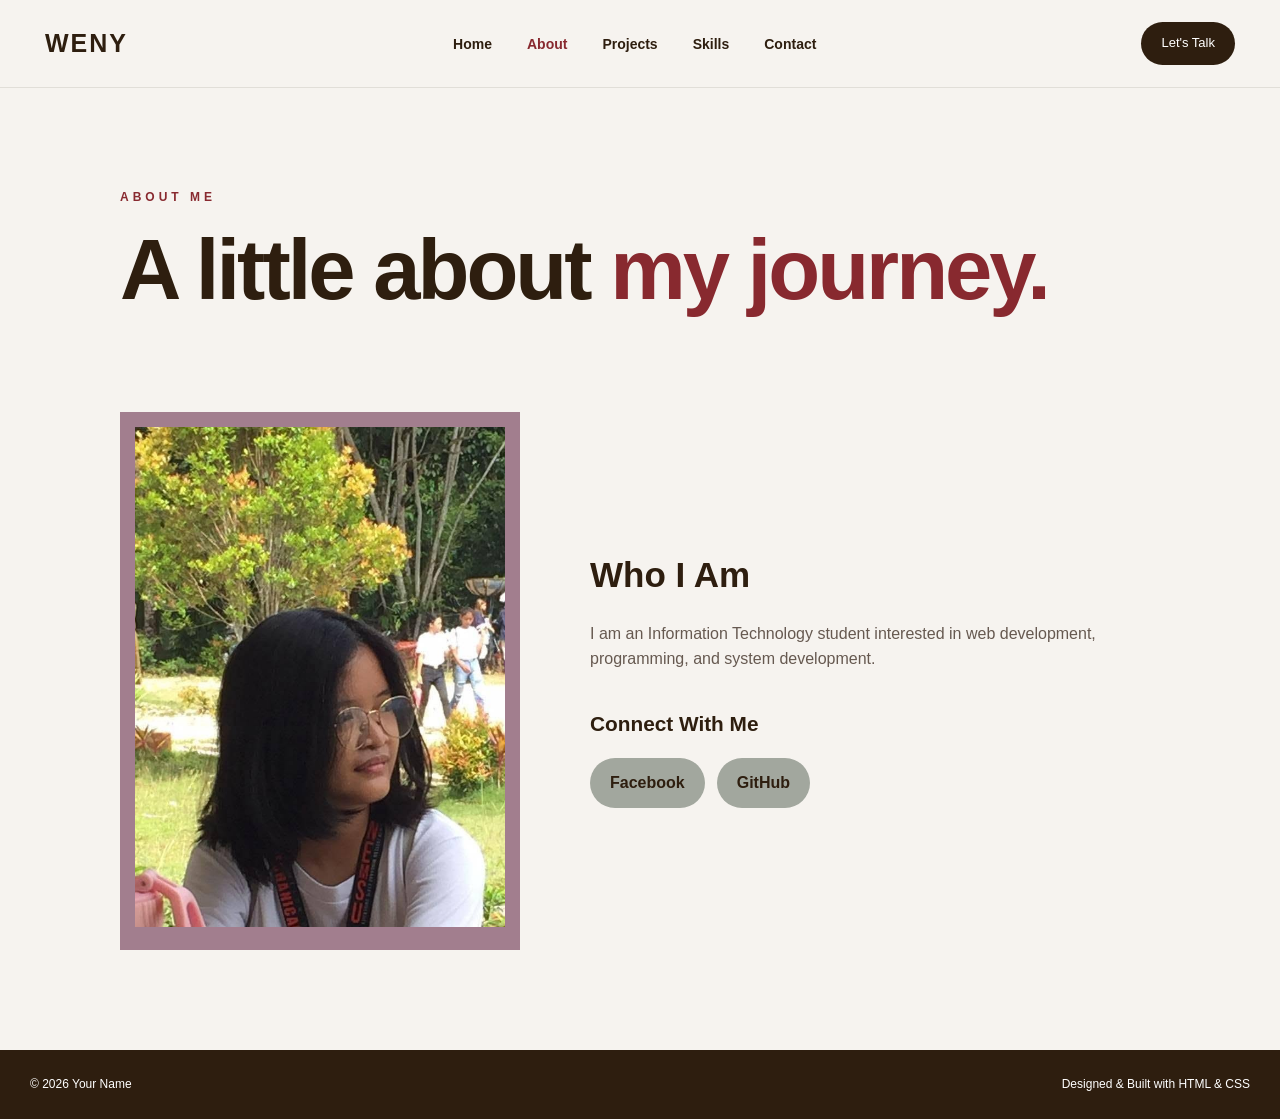
==== about.html @ 7ad093fd "Add files via upload" ====
<!DOCTYPE html>
<html lang="en">

<head>

    <meta charset="UTF-8">
    <meta name="viewport"
          content="width=device-width, initial-scale=1.0">

    <title>Portfolio | About</title>

    <link rel="stylesheet" href="css/style.css">
    <link rel="stylesheet"
      href="https://cdnjs.cloudflare.com/ajax/libs/font-awesome/6.5.1/css/all.min.css">
</head>

<body>

<header>

    <nav class="navbar">

        <a href="index.html" class="logo">
            WENY<span></span>
        </a>

        <ul class="nav-links">

            <li>
                <a href="index.html">Home</a>
            </li>

            <li>
                <a href="about.html" class="active">About</a>
            </li>

            <li>
                <a href="projects.html">Projects</a>
            </li>

            <li>
                <a href="skills.html">Skills</a>
            </li>

            <li>
                <a href="contact.html">Contact</a>
            </li>

        </ul>

        <a href="contact.html" class="nav-button">
            Let's Talk
        </a>

    </nav>

</header>


<main>

<section class="page-intro">

    <p>ABOUT ME</p>

    <h1>
        A little about
        <span>my journey.</span>
    </h1>

</section>


<section class="about-container">

    <div class="about-image">

        <img
            src="profile photo.jpg"
            alt="About Me"
        >

    </div>


<div class="about-content">

    <h2>Who I Am</h2>

    <p>
        I am an Information Technology student interested in
        web development, programming, and system development.
    </p>

    <div class="personal-info">
        <!-- Your personal information -->
    </div>

    <div class="social-links">
        <h3>Connect With Me</h3>

        <div class="social-icons">
            <a href="https://www.facebook.com/arwenxysha.asido/" target="_blank">
                Facebook
            </a>

            <a href="https://github.com/yourusername" target="_blank">
                GitHub
            </a>
        </div>
    </div>

</div>

</section>

</main>


<footer>

    <p>© 2026 Your Name</p>

    <p>Designed & Built with HTML & CSS</p>

</footer>

</body>
</html>
---- css/style.css ----
/* =====================================
   COLOR PALETTE
===================================== */

:root {

    --sage: #A2A79E;

    --mauve: #A27E8E;

    --brown: #A77464;

    --burgundy: #88292F;

    --dark: #2E1E0F;

    --cream: #F6F3EF;

    --white: #FFFFFF;

}


/* =====================================
   RESET
===================================== */

* {
    margin: 0;
    padding: 0;
    box-sizing: border-box;
}

html {
    scroll-behavior: smooth;
}

body {

    font-family:
        Arial,
        Helvetica,
        sans-serif;

    background: var(--cream);

    color: var(--dark);

    line-height: 1.6;
}

a {
    text-decoration: none;
    color: inherit;
}


/* =====================================
   NAVIGATION
===================================== */

header {

    width: 100%;

    background:
        rgba(246, 243, 239, 0.95);

    border-bottom:
        1px solid rgba(46, 30, 15, 0.1);

    position: sticky;

    top: 0;

    z-index: 1000;

}

.navbar {

    max-width: 1250px;

    margin: auto;

    padding:
        22px 30px;

    display: flex;

    justify-content:
        space-between;

    align-items: center;

}


.logo {

    font-size: 25px;

    font-weight: 900;

    letter-spacing: 2px;

}

.logo span {
    color: var(--burgundy);
}


.nav-links {

    display: flex;

    gap: 35px;

    list-style: none;

}

.nav-links a {

    font-size: 14px;

    font-weight: 600;

    color: var(--dark);

    transition: 0.3s;

}

.nav-links a:hover,
.nav-links a.active {

    color: var(--burgundy);

}


.nav-button {

    padding:
        11px 20px;

    background:
        var(--dark);

    color:
        var(--white);

    border-radius:
        30px;

    font-size:
        13px;

    transition:
        0.3s;

}

.nav-button:hover {
    background: var(--burgundy);
}


/* =====================================
   HERO
===================================== */

.hero {

    max-width:
        1250px;

    min-height:
        720px;

    margin:
        auto;

    padding:
        80px 30px;

    display:
        grid;

    grid-template-columns:
        1.1fr 0.9fr;

    align-items:
        center;

    gap:
        60px;

}


.small-title {

    color:
        var(--burgundy);

    font-size:
        13px;

    font-weight:
        bold;

    letter-spacing:
        4px;

    margin-bottom:
        20px;

}


.hero h1 {

    font-size:
        clamp(55px, 8vw, 100px);

    line-height:
        0.95;

    letter-spacing:
        -4px;

    margin-bottom:
        25px;

}


.hero h1 span {
    color:
        var(--burgundy);
}


.hero h2 {

    font-size:
        25px;

    font-weight:
        500;

    color:
        var(--brown);

    margin-bottom:
        20px;

}


.hero-description {

    max-width:
        580px;

    color:
        #665950;

    font-size:
        17px;

}


.hero-buttons {

    display:
        flex;

    gap:
        15px;

    margin-top:
        35px;

}


.primary-btn {

    background:
        var(--burgundy);

    color:
        var(--white);

    padding:
        14px 25px;

    border-radius:
        4px;

    font-weight:
        bold;

    transition:
        0.3s;

}

.primary-btn:hover {

    background:
        var(--dark);

    transform:
        translateY(-3px);

}


.secondary-btn {

    border:
        1px solid var(--dark);

    padding:
        13px 25px;

    border-radius:
        4px;

    font-weight:
        bold;

    transition:
        0.3s;

}

.secondary-btn:hover {

    background:
        var(--dark);

    color:
        var(--white);

}


.social-text {

    display:
        flex;

    gap:
        12px;

    margin-top:
        45px;

    color:
        #74665d;

    font-size:
        12px;

    text-transform:
        uppercase;

    letter-spacing:
        1px;

}


/* =====================================
   PROFILE
===================================== */

.hero-profile {

    position:
        relative;

    display:
        flex;

    justify-content:
        center;

    align-items:
        center;

}


.profile-frame {

    width:
        380px;

    height:
        480px;

    background:
        var(--sage);

    padding:
        18px;

    transform:
        rotate(3deg);

    position:
        relative;

    z-index:
        2;

}


.profile-frame img {

    width:
        100%;

    height:
        100%;

    object-fit:
        cover;

}


.decor {

    position:
        absolute;

    z-index:
        1;

}


.decor-one {

    width:
        170px;

    height:
        170px;

    background:
        var(--mauve);

    border-radius:
        50%;

    top:
        -40px;

    right:
        0;

}


.decor-two {

    width:
        120px;

    height:
        120px;

    background:
        var(--brown);

    bottom:
        -40px;

    left:
        20px;

    border-radius:
        20px;

}


.profile-label {

    position:
        absolute;

    z-index:
        3;

    right:
        -30px;

    bottom:
        40px;

    background:
        var(--dark);

    color:
        var(--white);

    padding:
        18px 25px;

    display:
        flex;

    align-items:
        center;

    gap:
        15px;

}


.profile-label span {

    font-size:
        25px;

    color:
        var(--mauve);

}


.profile-label p {

    font-size:
        12px;

    text-transform:
        uppercase;

    letter-spacing:
        1px;

}


/* =====================================
   INTRO SECTION
===================================== */

.intro-section {

    background:
        var(--sage);

    padding:
        100px 30px;

}


.section-title {

    max-width:
        1100px;

    margin:
        auto auto 50px;

}


.section-title p,
.section-label {

    color:
        var(--burgundy);

    font-size:
        12px;

    font-weight:
        bold;

    letter-spacing:
        3px;

    margin-bottom:
        15px;

}


.section-title h2 {

    max-width:
        700px;

    font-size:
        45px;

    line-height:
        1.1;

}


.section-title h2 span {

    color:
        var(--burgundy);

}


.service-grid {

    max-width:
        1100px;

    margin:
        auto;

    display:
        grid;

    grid-template-columns:
        repeat(3, 1fr);

    gap:
        20px;

}


.service-card {

    background:
        var(--cream);

    padding:
        35px;

    min-height:
        300px;

    border:
        1px solid rgba(46, 30, 15, 0.1);

    transition:
        0.3s;

}


.service-card:hover {

    transform:
        translateY(-8px);

}


.service-card.featured {

    background:
        var(--burgundy);

    color:
        var(--white);

}


.service-number {

    font-size:
        13px;

    color:
        var(--brown);

    font-weight:
        bold;

    margin-bottom:
        60px;

}


.featured .service-number {
    color:
        var(--mauve);
}


.service-card h3 {

    font-size:
        25px;

    margin-bottom:
        15px;

}


.service-card p {

    color:
        #6c5e55;

    margin-bottom:
        30px;

}


.featured p {
    color:
        #eee5e3;
}


.service-card a {

    color:
        var(--burgundy);

    font-weight:
        bold;

    font-size:
        13px;

}


.featured a {
    color:
        var(--white);
}


/* =====================================
   PAGE INTRO
===================================== */

.page-intro {

    max-width:
        1100px;

    margin:
        auto;

    padding:
        100px 30px 70px;

}


.page-intro p {

    color:
        var(--burgundy);

    font-size:
        12px;

    letter-spacing:
        4px;

    font-weight:
        bold;

}


.page-intro h1 {

    font-size:
        clamp(50px, 8vw, 85px);

    line-height:
        1;

    letter-spacing:
        -3px;

    margin-top:
        20px;

}


.page-intro h1 span {

    color:
        var(--burgundy);

}


/* =====================================
   ABOUT
===================================== */

.about-container {

    max-width:
        1100px;

    margin:
        auto;

    padding:
        30px 30px 100px;

    display:
        grid;

    grid-template-columns:
        400px 1fr;

    gap:
        70px;

    align-items:
        center;

}


.about-image {

    background:
        var(--mauve);

    padding:
        15px;

}


.about-image img {

    width:
        100%;

    height:
        500px;

    object-fit:
        cover;

}


.about-content h2 {

    font-size:
        35px;

    line-height:
        1.2;

    margin-bottom:
        25px;

}


.about-content > p:not(.section-label) {

    color:
        #665950;

    margin-bottom:
        15px;

}


.about-details {

    display:
        grid;

    grid-template-columns:
        repeat(2, 1fr);

    gap:
        20px;

    margin-top:
        35px;

}


.about-details strong {

    color:
        var(--burgundy);

    font-size:
        12px;

    text-transform:
        uppercase;

}


.about-details p {

    font-size:
        14px;

}

/* Social Media Links */
.social-links {
    margin-top: 35px;
    text-align: left;
}

.social-links h3 {
    color: #2E1E0F;
    margin-bottom: 18px;
    font-size: 1.3rem;
}

.social-icons {
    display: flex;
    justify-content: flex-start;
    align-items: center;
    flex-wrap: wrap;
    gap: 12px;
}

.social-icons a {
    text-decoration: none;
    color: #2E1E0F;
    background: #A2A79E;
    padding: 12px 20px;
    border-radius: 30px;
    font-weight: 600;
    transition: 0.3s ease;
}

.social-icons a:hover {
    background: #88292F;
    color: white;
    transform: translateY(-3px);
}
/* =====================================
   PROJECTS
===================================== */

.project-grid {

    max-width:
        1100px;

    margin:
        auto;

    padding:
        20px 30px 100px;

    display:
        grid;

    grid-template-columns:
        repeat(2, 1fr);

    gap:
        20px;

}


.project-card-large {

    min-height:
        390px;

    background:
        var(--sage);

    padding:
        35px;

    display:
        flex;

    flex-direction:
        column;

    justify-content:
        space-between;

    transition:
        0.3s;

}


.project-card-large:hover {

    transform:
        translateY(-8px);

}


.project-card-large.mauve {
    background:
        var(--mauve);
}


.project-card-large.brown {
    background:
        var(--brown);
}


.project-card-large.dark {

    background:
        var(--dark);

    color:
        var(--white);

}


.project-top {

    display:
        flex;

    justify-content:
        space-between;

    font-size:
        11px;

    font-weight:
        bold;

    letter-spacing:
        1px;

}


.project-card-large h2 {

    font-size:
        35px;

    line-height:
        1.1;

    max-width:
        400px;

}


.project-card-large p {

    max-width:
        450px;

    color:
        rgba(46, 30, 15, 0.75);

}


.dark p {
    color:
        #ddd5d0;
}


.project-tags {

    display:
        flex;

    gap:
        8px;

    flex-wrap:
        wrap;

}


.project-tags span {

    border:
        1px solid rgba(46, 30, 15, 0.3);

    padding:
        5px 10px;

    font-size:
        10px;

    text-transform:
        uppercase;

}


.dark .project-tags span {

    border-color:
        rgba(255,255,255,0.3);

}


.project-card-large a {

    font-weight:
        bold;

    font-size:
        13px;

}


/* =====================================
   SKILLS
===================================== */

.skills-container {

    max-width:
        1100px;

    margin:
        auto;

    padding:
        20px 30px 100px;

    display:
        grid;

    grid-template-columns:
        1fr 1fr;

    gap:
        25px;

}


.skills-box {

    background:
        var(--sage);

    padding:
        40px;

}


.soft-box {

    background:
        var(--dark);

    color:
        var(--white);

}


.skills-box h2 {

    font-size:
        35px;

    margin-bottom:
        40px;

}


.skill-item {

    margin-bottom:
        25px;

    position:
        relative;

}


.skill-item > div:first-child {

    font-weight:
        bold;

}


.skill-item strong {

    position:
        absolute;

    right:
        0;

    top:
        0;

    font-size:
        12px;

}


.skill-line {

    width:
        100%;

    height:
        7px;

    background:
        rgba(46,30,15,0.2);

    margin-top:
        8px;

}


.skill-line span {

    display:
        block;

    height:
        100%;

    background:
        var(--burgundy);

}


.soft-grid {

    display:
        grid;

    grid-template-columns:
        repeat(2, 1fr);

    gap:
        10px;

}


.soft-grid div {

    padding:
        18px;

    background:
        rgba(255,255,255,0.08);

    border-left:
        3px solid var(--mauve);

}


/* =====================================
   CONTACT
===================================== */

.contact-container {

    max-width:
        1100px;

    margin:
        auto;

    padding:
        20px 30px 100px;

    display:
        grid;

    grid-template-columns:
        1fr 1fr;

    gap:
        70px;

}


.contact-info h2 {

    font-size:
        45px;

    line-height:
        1.1;

    margin-bottom:
        25px;

}


.contact-info > p:not(.section-label) {

    color:
        #665950;

}


.contact-detail {

    margin-top:
        30px;

    padding-bottom:
        15px;

    border-bottom:
        1px solid rgba(46,30,15,0.15);

}


.contact-detail span {

    display:
        block;

    color:
        var(--burgundy);

    font-size:
        11px;

    font-weight:
        bold;

    text-transform:
        uppercase;

}


.contact-detail strong {

    font-size:
        15px;

}


.contact-form {

    background:
        var(--sage);

    padding:
        40px;

}


.contact-form label {

    display:
        block;

    font-size:
        12px;

    font-weight:
        bold;

    margin-bottom:
        7px;

}


.contact-form input,
.contact-form textarea {

    width:
        100%;

    padding:
        14px;

    margin-bottom:
        20px;

    border:
        1px solid rgba(46,30,15,0.2);

    background:
        var(--cream);

    font-family:
        inherit;

    outline:
        none;

}


.contact-form input:focus,
.contact-form textarea:focus {

    border-color:
        var(--burgundy);

}


.contact-form button {

    width:
        100%;

    padding:
        15px;

    border:
        none;

    background:
        var(--burgundy);

    color:
        var(--white);

    font-weight:
        bold;

    cursor:
        pointer;

    transition:
        0.3s;

}


.contact-form button:hover {

    background:
        var(--dark);

}


/* =====================================
   FOOTER
===================================== */

footer {

    background:
        var(--dark);

    color:
        var(--white);

    padding:
        25px 30px;

    display:
        flex;

    justify-content:
        space-between;

    font-size:
        12px;

}


/* =====================================
   TABLET
===================================== */

@media (max-width: 900px) {

    .nav-button {
        display:
            none;
    }

    .hero {

        grid-template-columns:
            1fr;

        text-align:
            center;

        padding-top:
            60px;

    }

    .hero-description {
        margin:
            auto;
    }

    .hero-buttons,
    .social-text {
        justify-content:
            center;
    }

    .hero-profile {
        order:
            -1;
    }

    .service-grid {

        grid-template-columns:
            1fr;

    }

    .about-container {

        grid-template-columns:
            1fr;

    }

    .about-image {

        max-width:
            400px;

        margin:
            auto;

    }

    .project-grid {

        grid-template-columns:
            1fr;

    }

}


/* =====================================
   MOBILE
===================================== */

@media (max-width: 600px) {

    .navbar {

        flex-direction:
            column;

        gap:
            15px;

        padding:
            15px 20px;

    }


    .nav-links {

        width:
            100%;

        justify-content:
            center;

        gap:
            12px;

        flex-wrap:
            wrap;

    }


    .nav-links a {

        font-size:
            12px;

    }


    .hero {

        padding:
            60px 20px;

    }


    .hero h1 {

        font-size:
            55px;

        letter-spacing:
            -2px;

    }


    .hero h2 {

        font-size:
            20px;

    }


    .hero-description {

        font-size:
            14px;

    }


    .hero-buttons {

        flex-direction:
            column;

    }


    .primary-btn,
    .secondary-btn {

        width:
            100%;

        text-align:
            center;

    }


    .social-text {

        flex-wrap:
            wrap;

        font-size:
            10px;

    }


    .profile-frame {

        width:
            260px;

        height:
            350px;

    }


    .profile-label {

        right:
            -10px;

        bottom:
            20px;

    }


    .decor-one {

        width:
            100px;

        height:
            100px;

    }


    .decor-two {

        width:
            80px;

        height:
            80px;

    }


    .intro-section {

        padding:
            70px 20px;

    }


    .section-title h2 {

        font-size:
            32px;

    }


    .service-card {

        min-height:
            260px;

        padding:
            25px;

    }


    .page-intro {

        padding:
            70px 20px 40px;

    }


    .page-intro h1 {

        font-size:
            48px;

    }


    .about-container,
    .project-grid,
    .skills-container,
    .contact-container {

        padding-left:
            20px;

        padding-right:
            20px;

    }


    .about-content h2 {

        font-size:
            28px;

    }


    .about-details {

        grid-template-columns:
            1fr;

    }


    .project-card-large {

        min-height:
            350px;

        padding:
            25px;

    }


    .project-card-large h2 {

        font-size:
            28px;

    }


    .skills-container,
    .contact-container {

        grid-template-columns:
            1fr;

    }


    .skills-box {

        padding:
            25px;

    }


    .skills-box h2 {

        font-size:
            28px;

    }


    .soft-grid {

        grid-template-columns:
            1fr;

    }


    .contact-info h2 {

        font-size:
            35px;

    }


    .contact-form {

        padding:
            25px;

    }


    footer {

        flex-direction:
            column;

        gap:
            8px;

        text-align:
            center;

    }

}
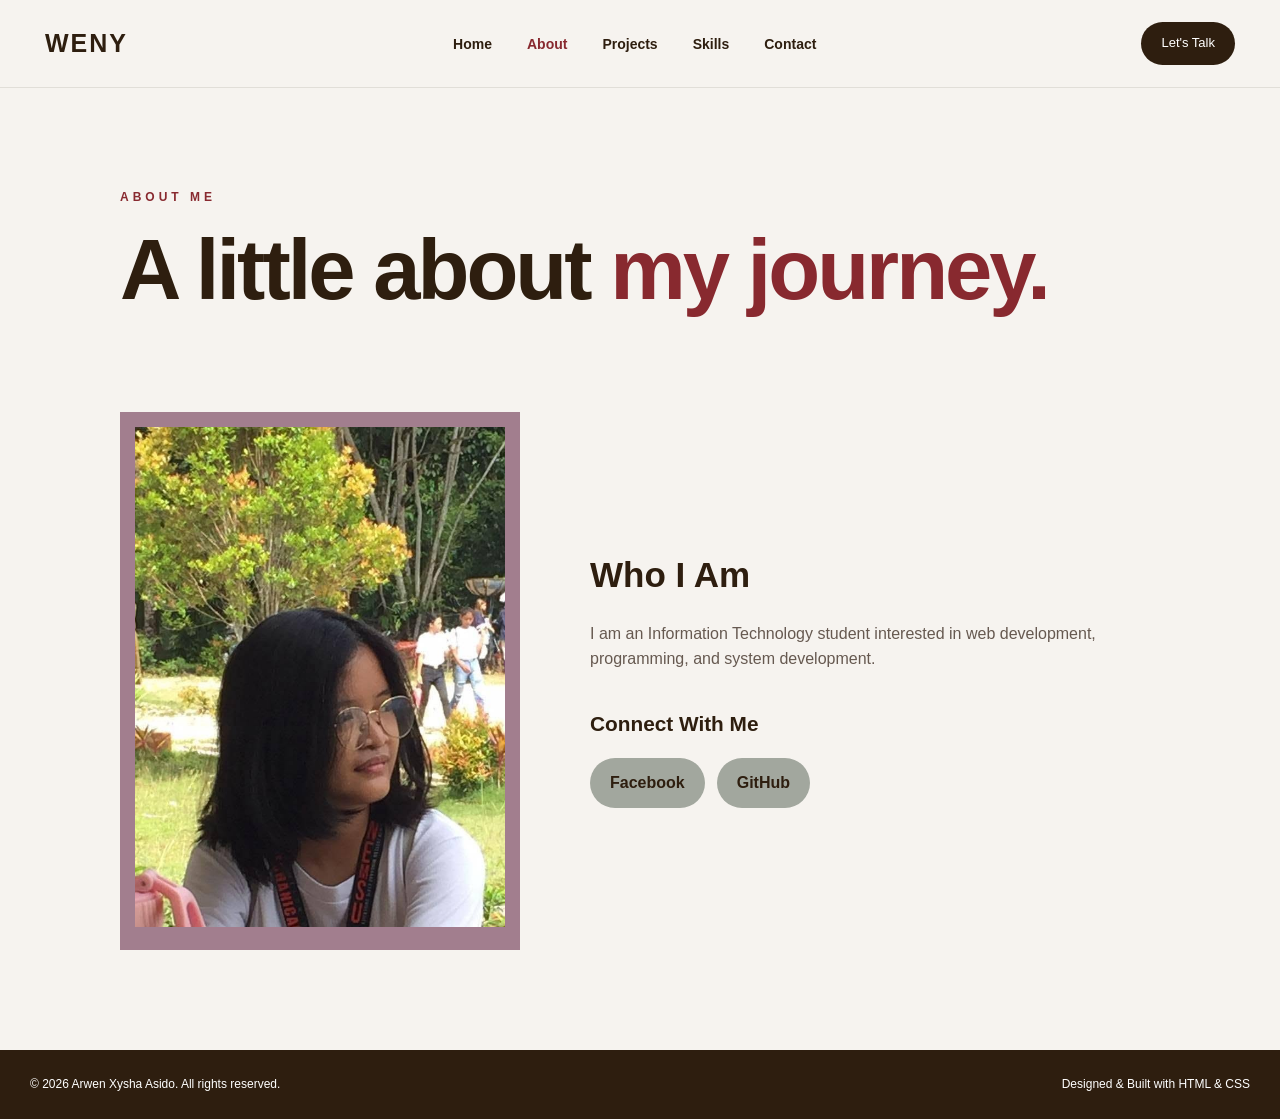
==== commit da6c2b12: "Update about.html" ====
--- a/about.html
+++ b/about.html
@@ -119,11 +119,11 @@
 
 <footer>
 
-    <p>© 2026 Your Name</p>
+    <p>© 2026 Arwen Xysha Asido. All rights reserved.</p>
 
     <p>Designed & Built with HTML & CSS</p>
 
 </footer>
 
 </body>
-</html>+</html>
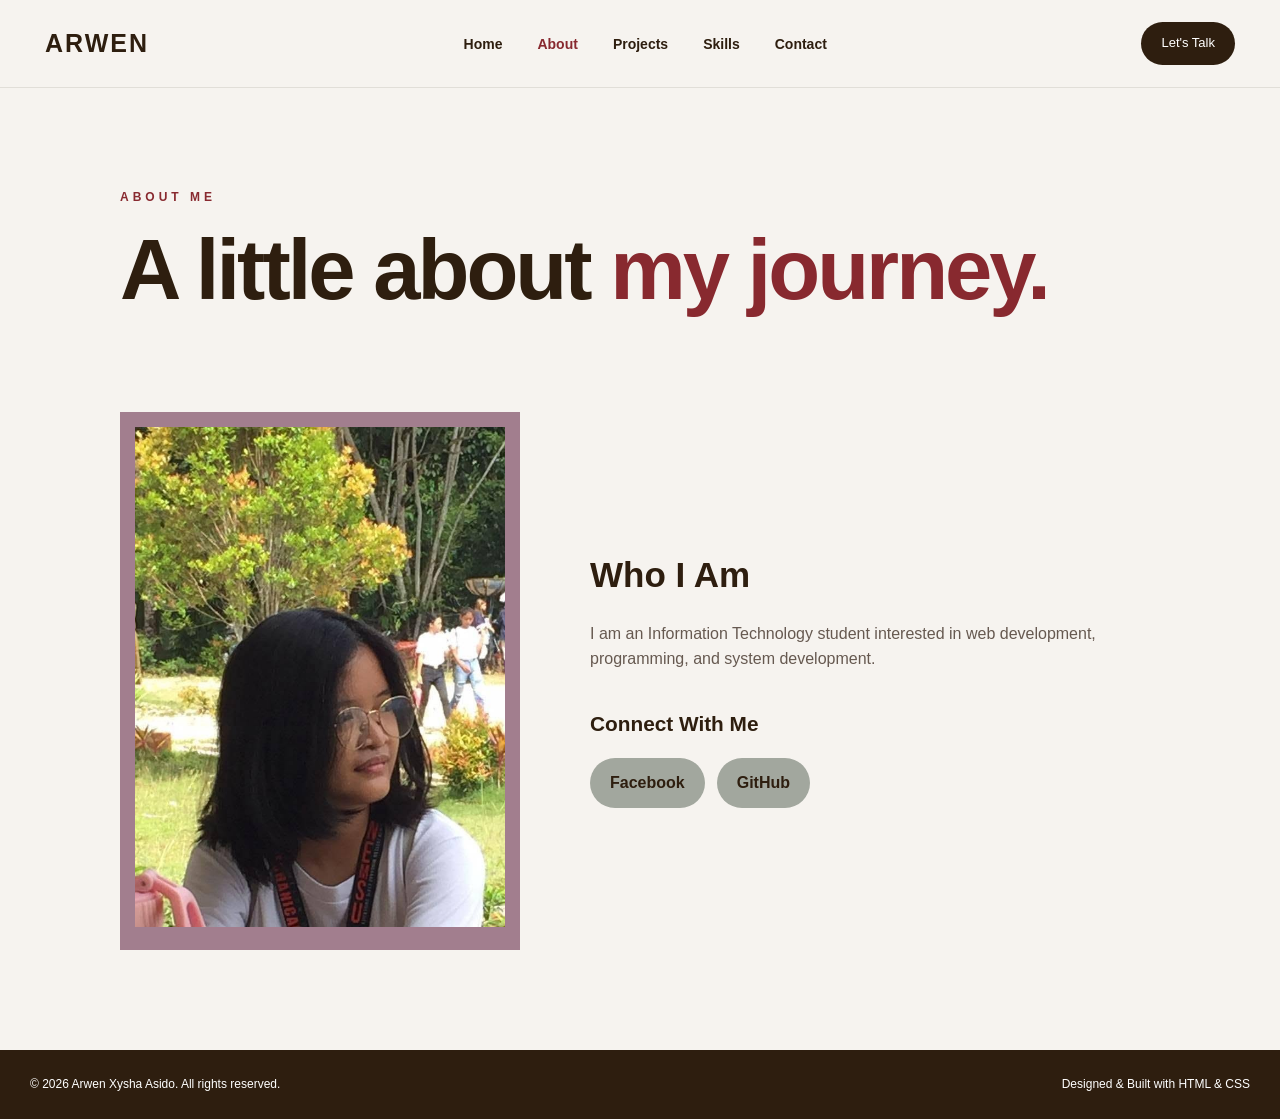
==== commit 159af8ad: "Update about.html" ====
--- a/about.html
+++ b/about.html
@@ -21,7 +21,7 @@
     <nav class="navbar">
 
         <a href="index.html" class="logo">
-            WENY<span></span>
+            ARWEN<span></span>
         </a>
 
         <ul class="nav-links">
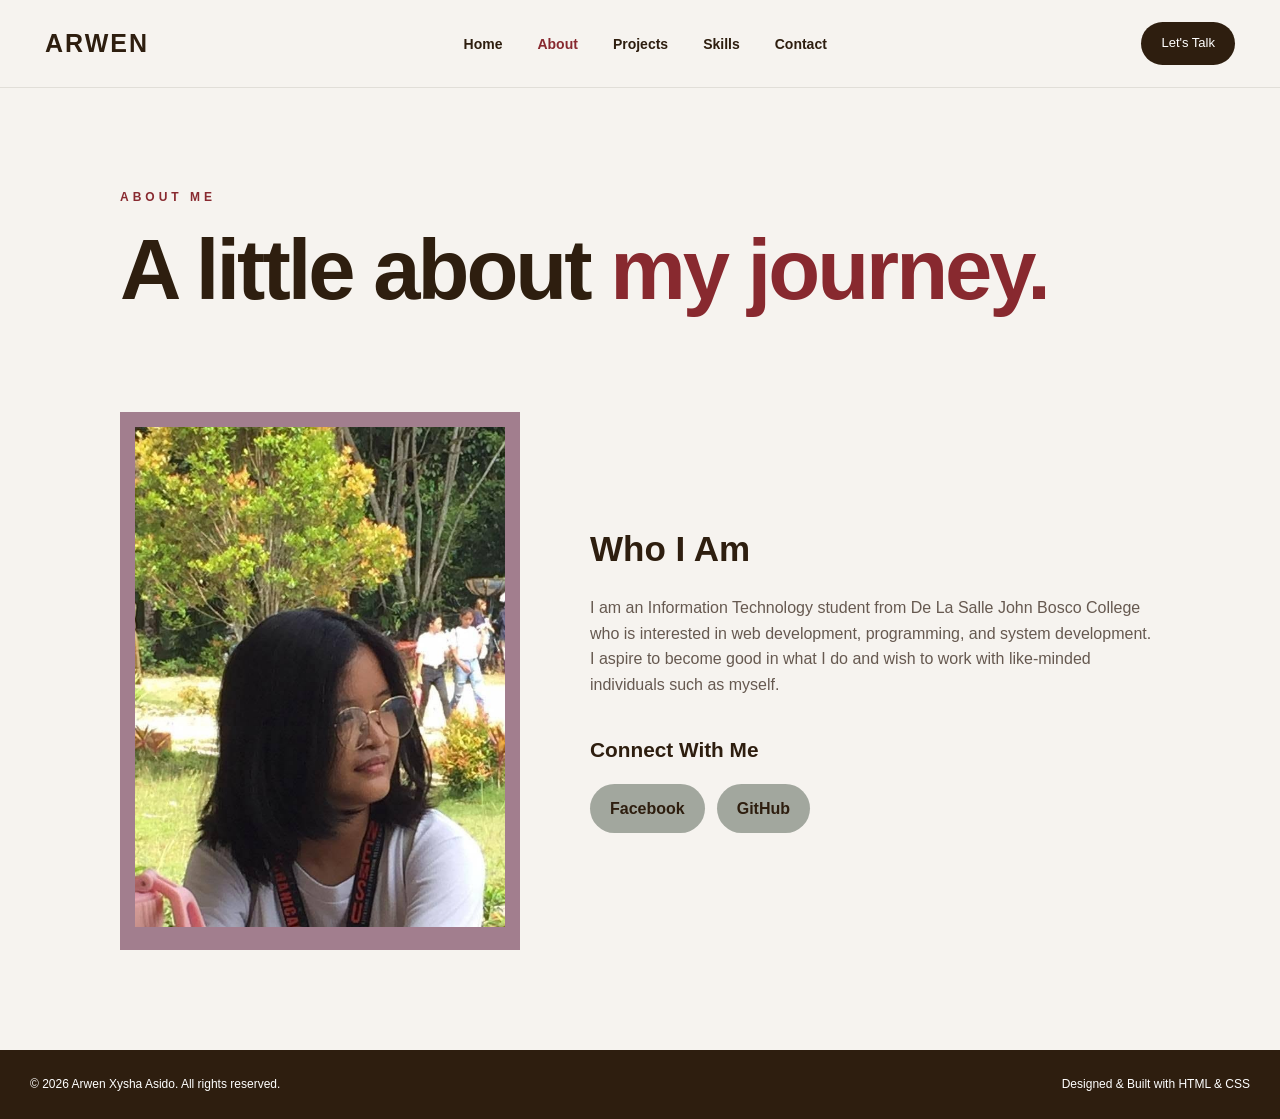
==== commit 981d1455: "Update about.html" ====
--- a/about.html
+++ b/about.html
@@ -88,8 +88,9 @@
     <h2>Who I Am</h2>
 
     <p>
-        I am an Information Technology student interested in
-        web development, programming, and system development.
+        I am an Information Technology student from De La Salle John Bosco College who is
+        interested in web development, programming, and system development. I aspire to become good in what I do
+        and wish to work with like-minded individuals such as myself.
     </p>
 
     <div class="personal-info">
